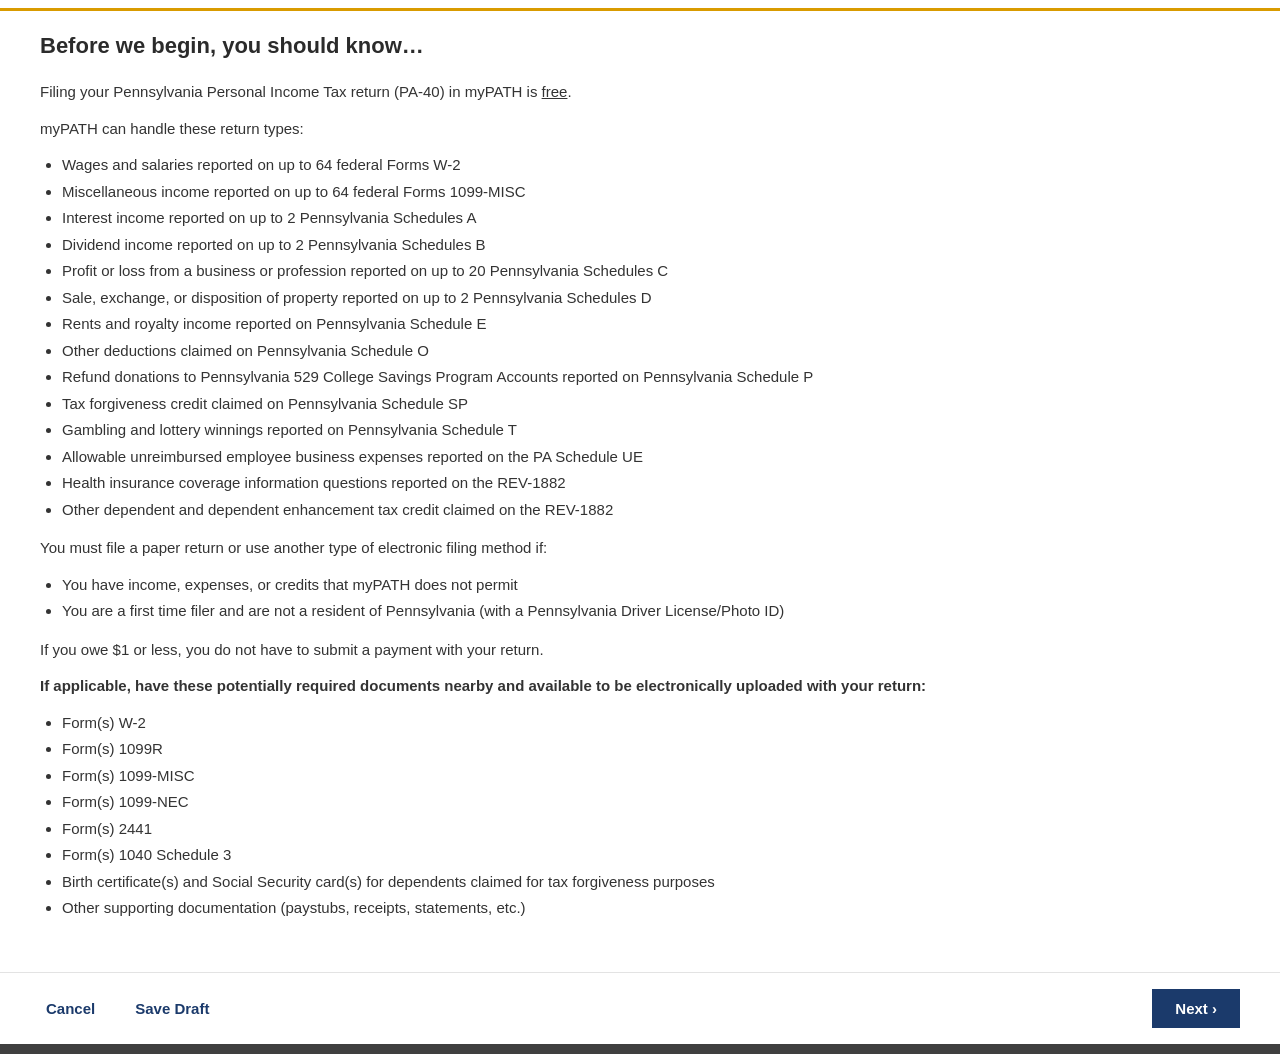
==== pa_proto/index.html @ de899221 "Move prototype files into separate directory for easier sharing" ====
<!DOCTYPE html>
<html lang="en">
<head>
  <meta charset="UTF-8" />
  <meta name="viewport" content="width=device-width, initial-scale=1.0" />
  <title>myPATH — Before we begin</title>
  <link rel="stylesheet" href="css/styles.css" />
</head>
<!-- Screen 1: Introduction. No stepper. Next always enabled. -->
<body data-prev="" data-next="2-getting-started.html">

  <main class="content intro">
    <h2 class="screen-title">Before we begin, you should know&hellip;</h2>

    <div class="intro-text">
      <p>Filing your Pennsylvania Personal Income Tax return (PA-40) in myPATH is
        <u>free</u>.</p>

      <p>myPATH can handle these return types:</p>
      <ul>
        <li>Wages and salaries reported on up to 64 federal Forms W-2</li>
        <li>Miscellaneous income reported on up to 64 federal Forms 1099-MISC</li>
        <li>Interest income reported on up to 2 Pennsylvania Schedules A</li>
        <li>Dividend income reported on up to 2 Pennsylvania Schedules B</li>
        <li>Profit or loss from a business or profession reported on up to 20 Pennsylvania Schedules C</li>
        <li>Sale, exchange, or disposition of property reported on up to 2 Pennsylvania Schedules D</li>
        <li>Rents and royalty income reported on Pennsylvania Schedule E</li>
        <li>Other deductions claimed on Pennsylvania Schedule O</li>
        <li>Refund donations to Pennsylvania 529 College Savings Program Accounts reported on Pennsylvania Schedule P</li>
        <li>Tax forgiveness credit claimed on Pennsylvania Schedule SP</li>
        <li>Gambling and lottery winnings reported on Pennsylvania Schedule T</li>
        <li>Allowable unreimbursed employee business expenses reported on the PA Schedule UE</li>
        <li>Health insurance coverage information questions reported on the REV-1882</li>
        <li>Other dependent and dependent enhancement tax credit claimed on the REV-1882</li>
      </ul>

      <p>You must file a paper return or use another type of electronic filing method if:</p>
      <ul>
        <li>You have income, expenses, or credits that myPATH does not permit</li>
        <li>You are a first time filer and are not a resident of Pennsylvania (with a Pennsylvania Driver License/Photo ID)</li>
      </ul>

      <p>If you owe $1 or less, you do not have to submit a payment with your return.</p>

      <p><strong>If applicable, have these potentially required documents nearby and available to be electronically uploaded with your return:</strong></p>
      <ul>
        <li>Form(s) W-2</li>
        <li>Form(s) 1099R</li>
        <li>Form(s) 1099-MISC</li>
        <li>Form(s) 1099-NEC</li>
        <li>Form(s) 2441</li>
        <li>Form(s) 1040 Schedule 3</li>
        <li>Birth certificate(s) and Social Security card(s) for dependents claimed for tax forgiveness purposes</li>
        <li>Other supporting documentation (paystubs, receipts, statements, etc.)</li>
      </ul>
    </div>
  </main>

  <footer class="footer">
    <div class="footer-left">
      <button type="button" class="btn-text">Cancel</button>
      <button type="button" class="btn-text">Save Draft</button>
    </div>
    <div class="footer-right">
      <button type="button" class="btn-prev">&lsaquo; Previous</button>
      <button type="button" class="btn-next">Next &rsaquo;</button>
    </div>
  </footer>
  <div class="bottom-strip"></div>

  <script src="js/app.js"></script>
</body>
</html>
---- pa_proto/css/styles.css ----
/* ============================================================
   myPATH prototype — shared styles
   Palette approximated from myPATH screenshots.
   ============================================================ */
:root {
  --navy: #1b3a6b;          /* primary navy: header, buttons, stepper */
  --navy-dark: #15305a;
  --gold: #d99b00;          /* gold/amber accent border */
  --link: #1c5fa8;          /* link blue */
  --text: #333333;
  --text-muted: #6b6b6b;
  --label: #5a5a5a;
  --field-bg: #f2f2f2;
  --border: #cccccc;
  --border-light: #e3e3e3;
  --required: #d12f2f;      /* red asterisk */
  --footer-strip: #3f3f3f;
  --page-bg: #ffffff;
}

* { box-sizing: border-box; }

html, body { height: 100%; }

body {
  margin: 0;
  font-family: "Segoe UI", "Helvetica Neue", Arial, sans-serif;
  font-size: 15px;
  color: var(--text);
  background: var(--page-bg);
  display: flex;
  flex-direction: column;
  min-height: 100vh;
}

/* ---------- App header ---------- */
.app-header {
  padding: 16px 40px 8px;
}
.app-header h1 {
  margin: 0;
  font-size: 20px;
  font-weight: 700;
  color: var(--navy);
  border-bottom: 3px solid var(--navy);
  padding-bottom: 8px;
}

/* ---------- Stepper ---------- */
.stepper {
  display: flex;
  align-items: flex-start;
  padding: 18px 40px 0;
  border-bottom: 3px solid var(--gold);
  padding-bottom: 14px;
}
.step {
  flex: 1;
  position: relative;
  text-align: center;
  min-width: 0;
}
/* connector line to the previous step */
.step::before {
  content: "";
  position: absolute;
  top: 13px;
  left: -50%;
  width: 100%;
  height: 3px;
  background: var(--border);
  z-index: 0;
}
.step:first-child::before { display: none; }
.step.done::before,
.step.current::before { background: var(--navy); }

.step .circle {
  position: relative;
  z-index: 1;
  width: 28px;
  height: 28px;
  border-radius: 50%;
  background: var(--navy);
  color: #fff;
  margin: 0 auto;
  display: flex;
  align-items: center;
  justify-content: center;
  font-size: 14px;
  font-weight: 700;
  line-height: 1;
}
.step.upcoming .circle { background: var(--border); }
.step .label {
  display: block;
  margin-top: 6px;
  font-size: 13px;
  color: var(--navy);
}
.step.upcoming .label { color: var(--text-muted); }
.step.current .label { font-weight: 700; }
/* gold highlight box around the current step (as in screen 5) */
.step.current.boxed {
  border: 2px solid var(--gold);
  border-radius: 4px;
  padding: 4px 0 2px;
}

/* ---------- Content ---------- */
.content {
  flex: 1 0 auto;
  padding: 22px 40px 36px;
}
/* On screen 1 (no stepper) give the content area a gold top rule */
.content.intro {
  border-top: 3px solid var(--gold);
  margin-top: 8px;
  padding-top: 22px;
}
.screen-title {
  font-size: 22px;
  font-weight: 600;
  color: #2b2b2b;
  margin: 0 0 22px;
}

/* intro text */
.intro-text p { line-height: 1.5; margin: 0 0 14px; }
.intro-text ul { margin: 0 0 16px; padding-left: 22px; line-height: 1.5; }
.intro-text li { margin-bottom: 4px; }
.intro-text strong { font-weight: 700; }

/* links — myPATH style (blue, underlined) */
a.link, .link {
  color: var(--link);
  text-decoration: none;
  cursor: pointer;
}

/* ---------- Field labels & required marker ---------- */
.field-label {
  display: block;
  font-size: 13px;
  color: var(--label);
  margin: 0 0 6px;
}
.req::after {
  content: " *";
  color: var(--required);
  font-weight: 700;
}

/* ---------- Question blocks ---------- */
.question { margin-bottom: 20px; }

/* ---------- Option groups (Yes/No + segmented) ---------- */
.option-group { display: flex; }

/* segmented: stacked full-width buttons */
.option-group.segmented { flex-direction: column; max-width: 320px; }
.option-group.segmented .option {
  background: #fff;
  border: 1px solid var(--border);
  border-bottom: none;
  padding: 9px 12px;
  text-align: center;
  cursor: pointer;
  font-size: 14px;
  color: var(--text);
}
.option-group.segmented .option:last-child { border-bottom: 1px solid var(--border); }
.option-group.segmented .option.selected {
  border-left: 4px solid var(--navy);
  font-weight: 600;
}

/* Yes/No: two buttons side by side */
.option-group.yesno { gap: 0; max-width: 300px; }
.option-group.yesno .option {
  flex: 1;
  background: var(--field-bg);
  border: 1px solid var(--border);
  padding: 9px 12px;
  text-align: center;
  cursor: pointer;
  font-size: 14px;
  color: var(--text);
}
.option-group.yesno .option + .option { border-left: none; }
/* selected Yes/No: a thick navy line along the bottom of the box (per screen 4) */
.option-group.yesno .option.selected {
  box-shadow: inset 0 -3px 0 var(--navy);
}

/* ---------- Cards (screen 3) ---------- */
.card-row {
  display: flex;
  gap: 20px;
  flex-wrap: wrap;
  margin-bottom: 20px;
}
.card {
  flex: 1;
  min-width: 260px;
  background: #fff;
  border: 1px solid var(--border-light);
  border-top: 3px solid var(--gold);
  box-shadow: 0 1px 3px rgba(0,0,0,0.08);
  padding: 18px 20px 24px;
}
.card.full { flex-basis: 100%; }
.card h3 {
  margin: 0 0 16px;
  font-size: 20px;
  font-weight: 600;
  color: #2b2b2b;
}

/* text fields (pre-filled, read-style underline inputs) */
.field { margin-bottom: 16px; }
.text-input {
  width: 100%;
  border: none;
  border-bottom: 1px solid var(--border);
  background: transparent;
  padding: 4px 2px;
  font-size: 15px;
  color: var(--text);
  font-family: inherit;
}
.text-input::placeholder { font-style: italic; color: #9a9a9a; }
.text-input:focus { outline: none; border-bottom: 2px solid var(--gold); }

select.dropdown {
  width: 100%;
  border: none;
  border-bottom: 1px solid var(--border);
  background: transparent;
  padding: 4px 2px;
  font-size: 15px;
  color: var(--text);
  font-family: inherit;
}
select.dropdown:focus { outline: none; border-bottom: 2px solid var(--gold); }
select.dropdown.placeholder { color: #9a9a9a; font-style: italic; }

.verify-btn {
  background: var(--navy);
  color: #fff;
  border: none;
  padding: 9px 18px;
  font-size: 14px;
  font-weight: 600;
  cursor: pointer;
  margin: 4px 0 16px;
}

/* two-column question layout (screen 4) */
.two-col {
  display: grid;
  grid-template-columns: 1fr 1fr;
  gap: 8px 48px;
}
@media (max-width: 720px) { .two-col { grid-template-columns: 1fr; } }

/* ---------- Footer ---------- */
.footer {
  flex-shrink: 0;
  display: flex;
  justify-content: space-between;
  align-items: center;
  padding: 16px 40px;
  border-top: 1px solid var(--border-light);
  background: #fff;
}
.footer-left { display: flex; gap: 28px; }
.footer-right { display: flex; gap: 14px; align-items: center; }

.btn-text {
  background: none;
  border: none;
  color: var(--navy);
  font-weight: 700;
  font-size: 15px;
  cursor: pointer;
  font-family: inherit;
}
.btn-prev {
  background: #fff;
  border: 1px solid var(--border);
  color: var(--navy);
  font-weight: 700;
  font-size: 15px;
  padding: 10px 20px;
  cursor: pointer;
  font-family: inherit;
}
.btn-next {
  background: var(--navy);
  border: 1px solid var(--navy);
  color: #fff;
  font-weight: 700;
  font-size: 15px;
  padding: 10px 22px;
  cursor: pointer;
  font-family: inherit;
}
.btn-next:disabled {
  background: #b9c2d1;
  border-color: #b9c2d1;
  color: #eef1f5;
  cursor: not-allowed;
}
.btn-prev[hidden] { display: none; }

/* thin dark strip at very bottom (as in screenshots) */
.bottom-strip {
  flex-shrink: 0;
  height: 10px;
  background: var(--footer-strip);
}
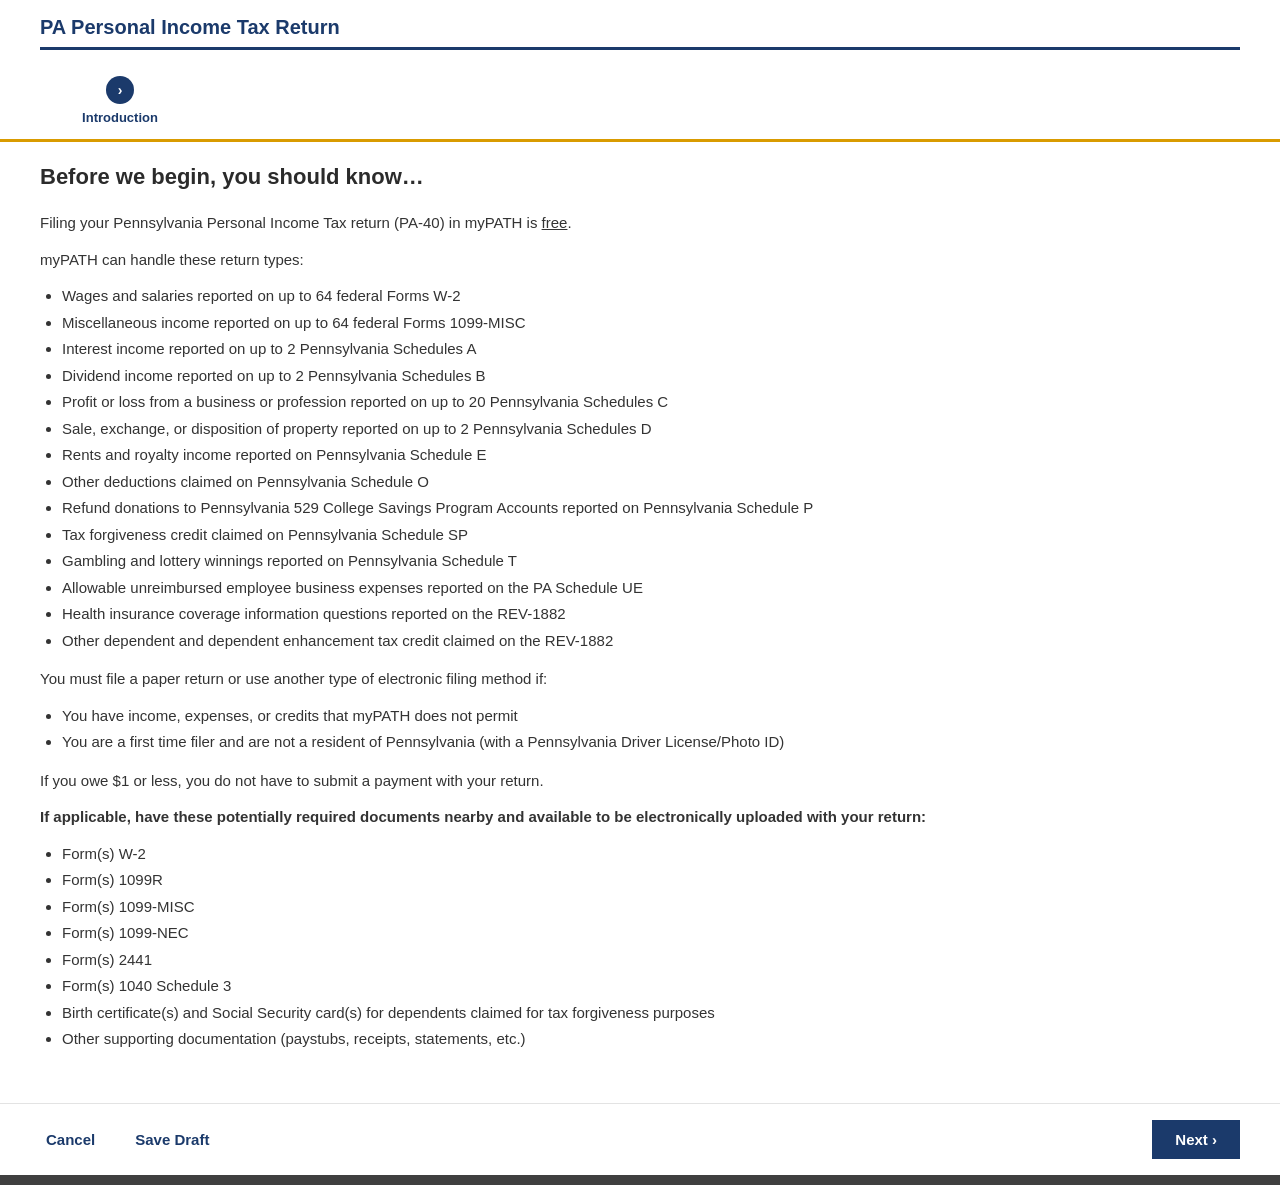
==== commit e6512fce: "Add header and stepper to first screen Also left-align the stepper on all screens" ====
--- a/pa_proto/index.html
+++ b/pa_proto/index.html
@@ -6,10 +6,18 @@
   <title>myPATH — Before we begin</title>
   <link rel="stylesheet" href="css/styles.css" />
 </head>
-<!-- Screen 1: Introduction. No stepper. Next always enabled. -->
+<!-- Screen 1: Introduction. Next always enabled. -->
 <body data-prev="" data-next="2-getting-started.html">
 
-  <main class="content intro">
+  <header class="app-header">
+    <h1>PA Personal Income Tax Return</h1>
+  </header>
+
+  <nav class="stepper" aria-label="Progress">
+    <div class="step current"><span class="circle">&rsaquo;</span><span class="label">Introduction</span></div>
+  </nav>
+
+  <main class="content">
     <h2 class="screen-title">Before we begin, you should know&hellip;</h2>
 
     <div class="intro-text">
--- a/pa_proto/css/styles.css
+++ b/pa_proto/css/styles.css
@@ -54,11 +54,11 @@
   border-bottom: 3px solid var(--gold);
   padding-bottom: 14px;
 }
+/* fixed-width, equal steps so the status bar packs to the left (not stretched) */
 .step {
-  flex: 1;
+  flex: 0 0 160px;
   position: relative;
   text-align: center;
-  min-width: 0;
 }
 /* connector line to the previous step */
 .step::before {
